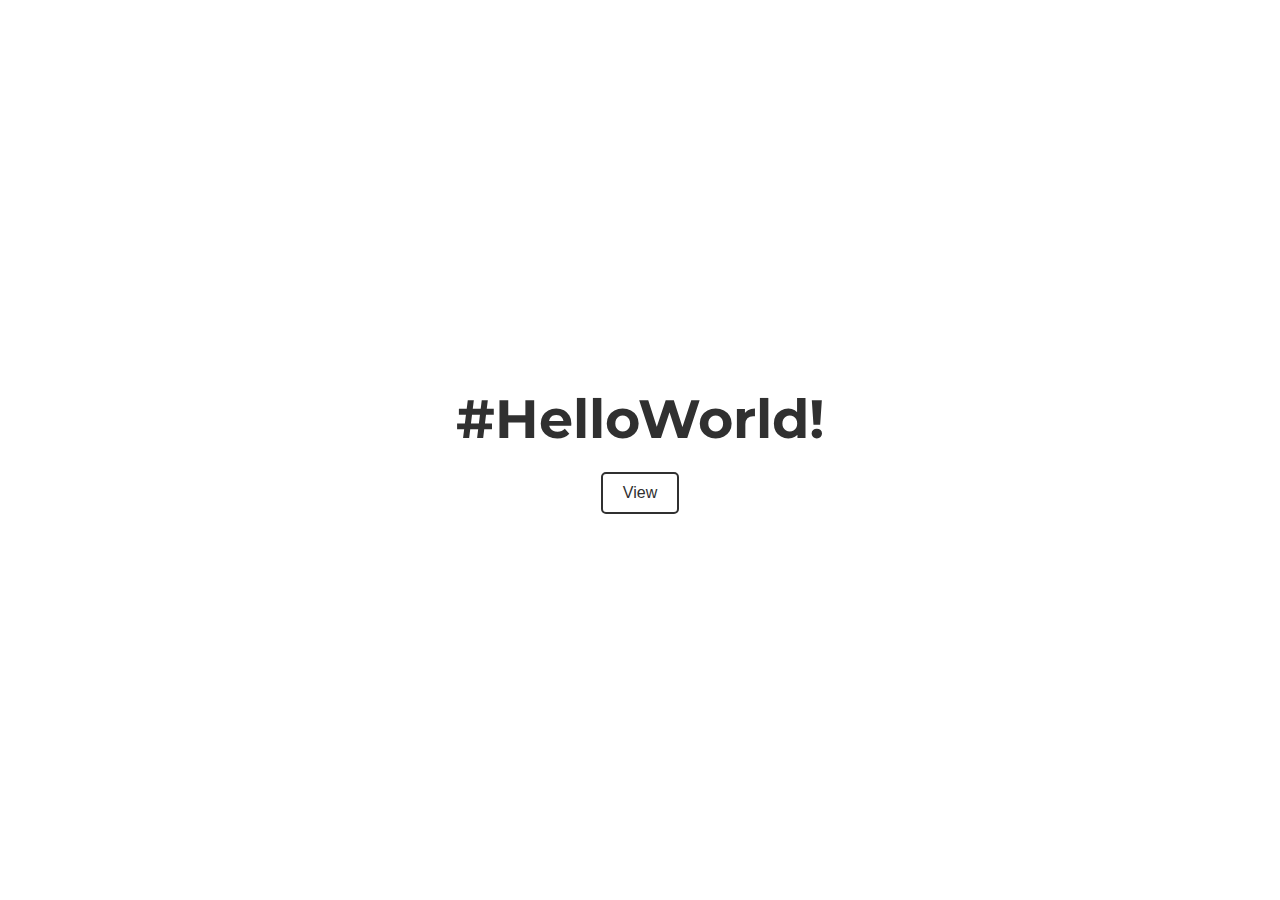
==== index.html @ cf783f1b "hi" ====
<!DOCTYPE html>
<html lang="en">
<head>
    <meta charset="UTF-8">
    <meta http-equiv="X-UA-Compatible" content="IE=edge">
    <meta name="viewport" content="width=device-width, initial-scale=1.0">
    <link rel="stylesheet" href="style.css">
    <link rel="preconnect" href="https://fonts.googleapis.com">
    <link rel="preconnect" href="https://fonts.gstatic.com" crossorigin>
    <link href="https://fonts.googleapis.com/css2?family=Montserrat:wght@400;700;900&display=swap" rel="stylesheet">
    <title>qweeznn</title>
</head>
<body>
    <div class="main">
        <div class="hi">
                <h1>#HelloWorld!</h1>
        </div>
        <form action="https://earth.google.com/web/" target="_blank">
            <button class="btn">View</button>
        </form>
    </div>
</body>
</html>
---- style.css ----
body, html {
    width: 100%;
    height: 100%;
}

div.main{
    display: flex;
    justify-content: center;
    align-items: center;
    height: 100%;
    flex-direction: column;
}
h1{
    font-family: 'Montserrat', sans-serif;
    font-weight: 700;
    font-size: 54px;
    color: #303030;
    margin-bottom: 20px;
}
button.btn{
    border-style: solid;
    color: #303030;
    background-color: transparent;
    border-color: #303030;
    padding: 10px 20px;
    border-radius: 5px;
    font-size: 16px;
}
button.btn:hover{
    color: #ffffff;
    background-color: #303030;
    transition: 0.2s ease;
    
}

* {
    margin: 0;
    padding: 0;
}
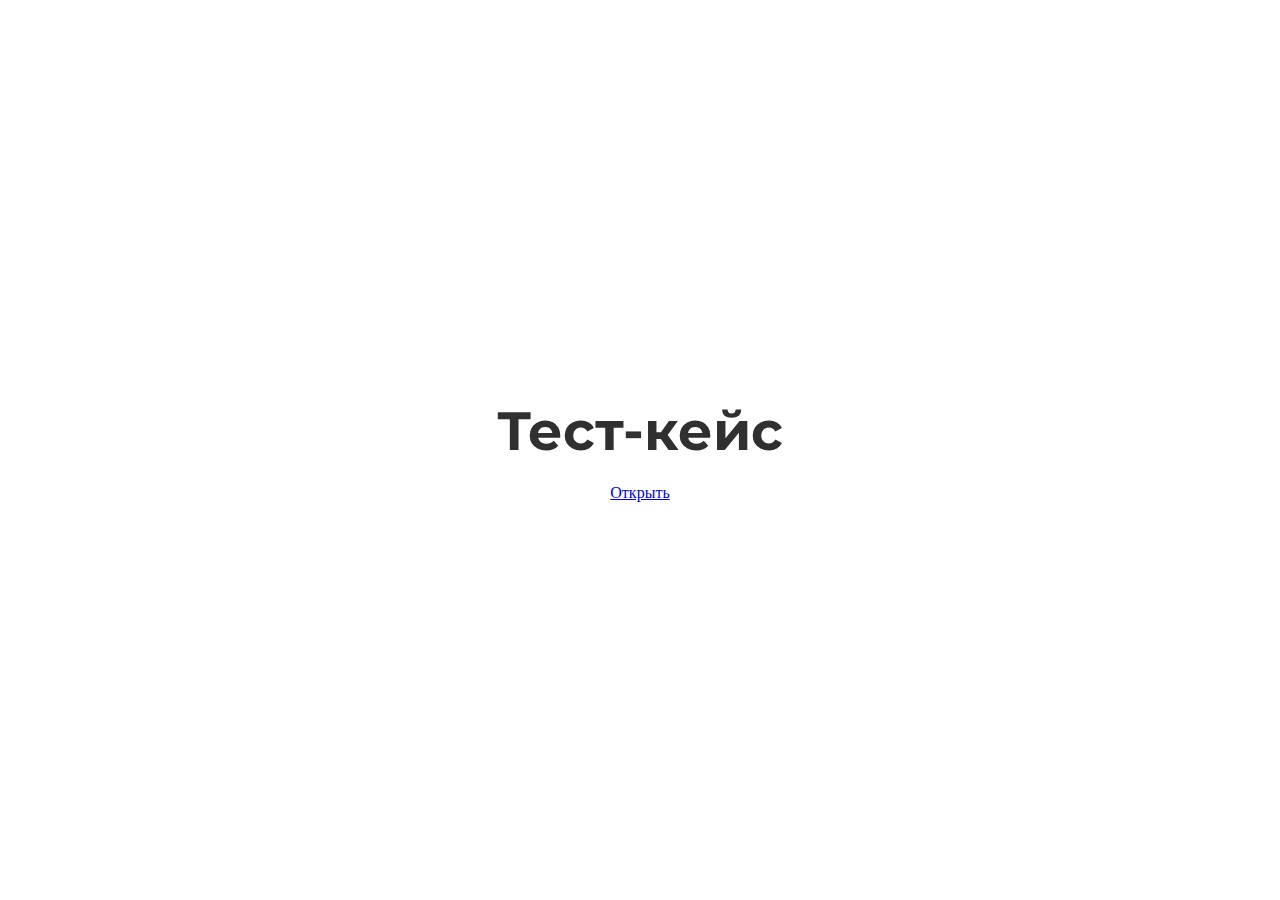
==== commit 762c953a: "Update index.html" ====
--- a/index.html
+++ b/index.html
@@ -8,16 +8,17 @@
     <link rel="preconnect" href="https://fonts.googleapis.com">
     <link rel="preconnect" href="https://fonts.gstatic.com" crossorigin>
     <link href="https://fonts.googleapis.com/css2?family=Montserrat:wght@400;700;900&display=swap" rel="stylesheet">
+    <link rel="shortcut icon" href="ice.png" />
     <title>qweeznn</title>
 </head>
 <body>
     <div class="main">
         <div class="hi">
-                <h1>#HelloWorld!</h1>
+                <h1>Тест-кейс</h1>
         </div>
-        <form action="https://earth.google.com/web/" target="_blank">
-            <button class="btn">View</button>
+        <form action="" target="_blank">
+            <a class="btn" href="desc.html">Открыть</a>
         </form>
     </div>
 </body>
-</html>+</html>
--- a/style.css
+++ b/style.css
@@ -30,7 +30,7 @@
     color: #ffffff;
     background-color: #303030;
     transition: 0.2s ease;
-    
+    box-shadow: 0px 15px 15px -15px rgba(40, 42, 44, 0.6);
 }
 
 * {
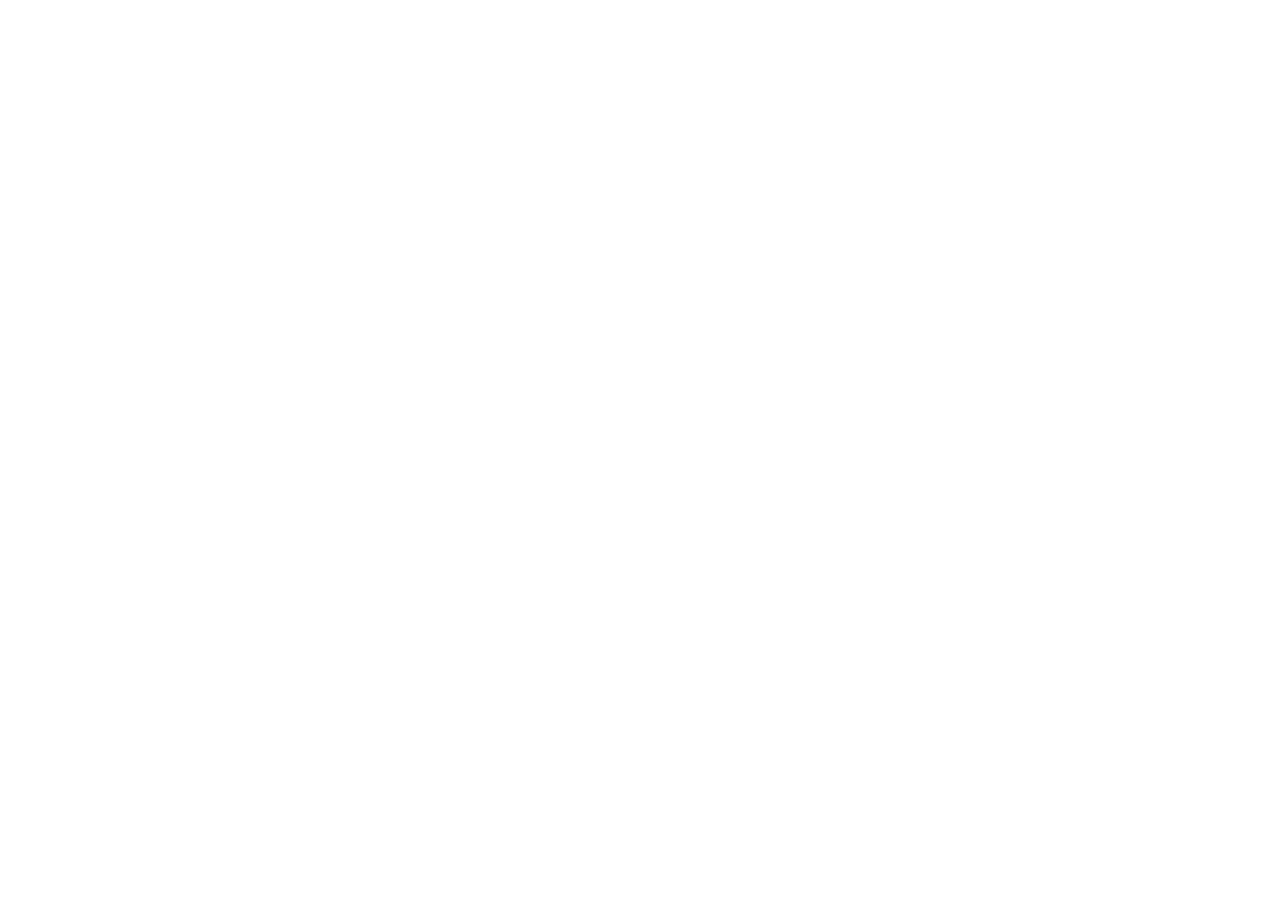
==== commit 62e8ece8: "Update index.html" ====
--- a/index.html
+++ b/index.html
@@ -2,23 +2,10 @@
 <html lang="en">
 <head>
     <meta charset="UTF-8">
-    <meta http-equiv="X-UA-Compatible" content="IE=edge">
     <meta name="viewport" content="width=device-width, initial-scale=1.0">
-    <link rel="stylesheet" href="style.css">
-    <link rel="preconnect" href="https://fonts.googleapis.com">
-    <link rel="preconnect" href="https://fonts.gstatic.com" crossorigin>
-    <link href="https://fonts.googleapis.com/css2?family=Montserrat:wght@400;700;900&display=swap" rel="stylesheet">
-    <link rel="shortcut icon" href="ice.png" />
-    <title>qweeznn</title>
+    <title>Document</title>
 </head>
 <body>
-    <div class="main">
-        <div class="hi">
-                <h1>Тест-кейс</h1>
-        </div>
-        <form action="" target="_blank">
-            <a class="btn" href="desc.html">Открыть</a>
-        </form>
-    </div>
+    <script src="https://www.renins.ru/iris/mortgage-widget-ui/injector.js?partner=828631d8-e3a6-4553-83ff-e316a5a33015"></script>
 </body>
 </html>
